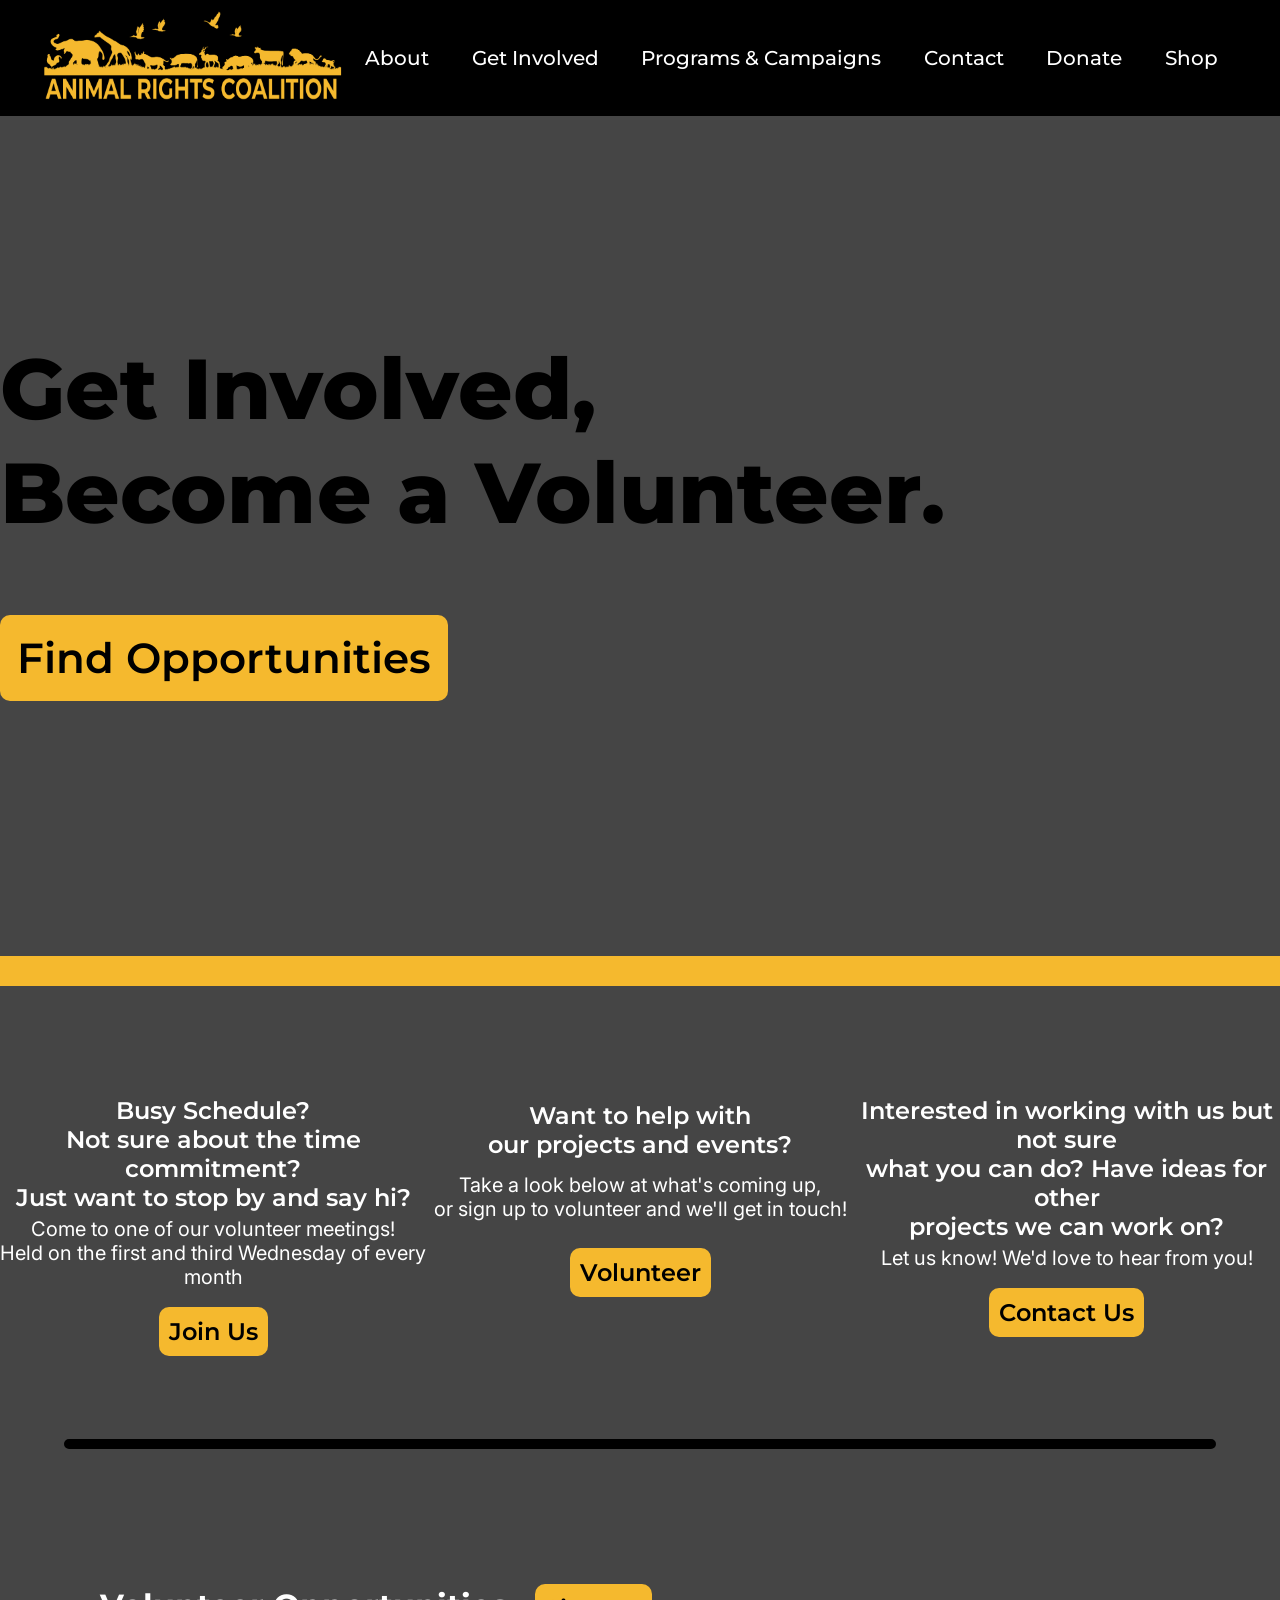
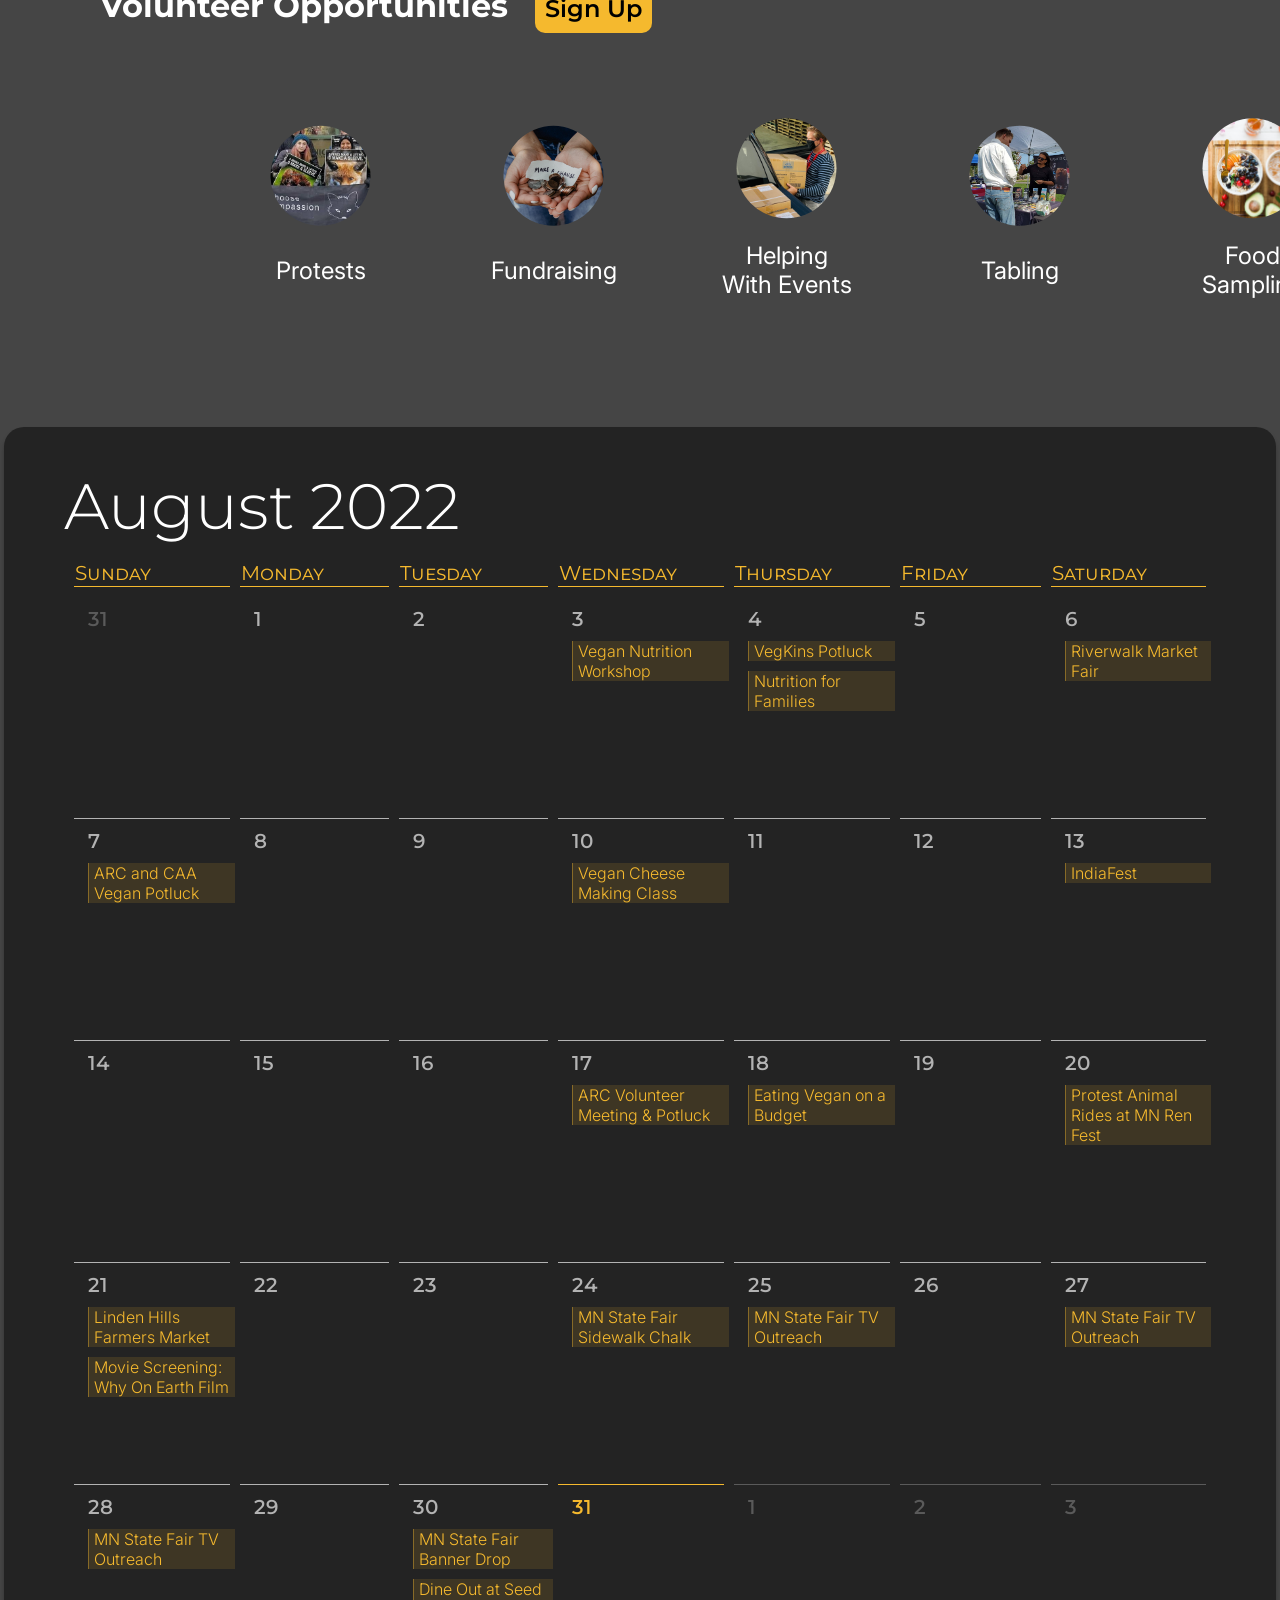
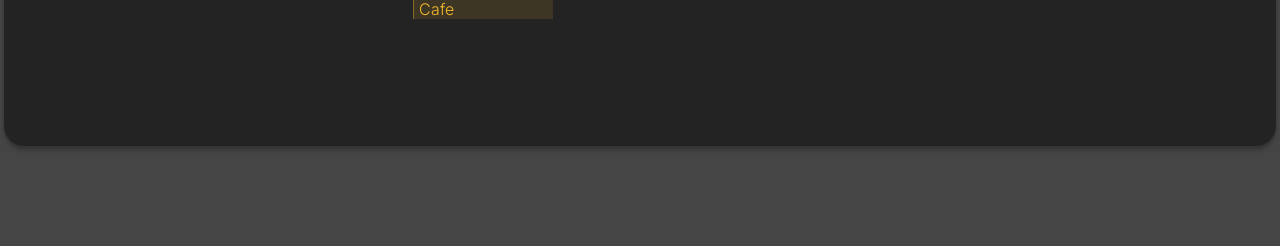
==== index.html @ a25391f8 "Rename getInvolved.html to index.html" ====
<!DOCTYPE html>
<html lang="en">
<head>
    <meta charset="UTF-8">
    <meta http-equiv="X-UA-Compatible" content="IE=edge">
    <meta name="viewport" content="width=device-width, initial-scale=1.0">
    <link rel="stylesheet" href="style.css">
    <link rel="preconnect" href="https://fonts.googleapis.com">
    <link rel="preconnect" href="https://fonts.gstatic.com" crossorigin>
    <link href="https://fonts.googleapis.com/css2?family=Montserrat:ital,wght@0,100;0,200;0,300;0,400;0,500;0,600;0,700;0,800;0,900;1,100;1,200;1,300;1,400;1,500;1,600;1,700;1,800;1,900&display=swap" rel="stylesheet">
    <link rel="preconnect" href="https://fonts.googleapis.com">
    <link rel="preconnect" href="https://fonts.gstatic.com" crossorigin>
    <link rel="icon" type="image/x-icon" href="/assets/img/arc-logo.png">
    <link href="https://fonts.googleapis.com/css2?family=Inter:wght@100;200;300;400;500;600;700;800;900&display=swap" rel="stylesheet">
    <title>Animal Rights Coalition</title>
    <!--This code written by Alec Friedman-->
</head>
<body>
    <div class="pageContent">
        <div class="aboveFold">
        <div class="navContainer">
        <nav>
            <a href="../index.html">
                <img id="topNavLogo" src="../assets/img/Logo-Crop.png" alt="Animal Rights Coalition">
            </a>
            <a class="navItem">
                About
            </a>
            <a class="navItem">
                Get Involved
            </a>
            <a class="navItem">
                Programs & Campaigns
            </a>
            <a class="navItem">
                Contact
            </a>
            <a class="navItem">
                Donate
            </a>
            <a class="navItem">
                Shop
            </a>
        </nav>
        </div>
        <section id="hero">
            <div id="heroGroup">
                <h1 id="heroText">
                    Get Involved,<br>Become a Volunteer.
                </h1>
                <button id="heroButton">
                    Find Opportunities
                </button>
            </div>
        </section>
        <hr id="foldDivider">
        </div>
        <section class="ctaRow">
            <div id="cta1" class="cta">
                <div class="ctaHead">
                    Busy Schedule?<br>Not sure about the time commitment?<br>Just want to stop by and say hi?
                </div>
                <div class="ctaBody">
                    Come to one of our volunteer meetings!<br>Held on the first and third Wednesday of every month
                </div>
                <button class="ctaButton">
                    Join Us
                </button>
            </div>
            <div id="cta2" class="cta">
                <div class="ctaHead">
                    Want to help with<br>our projects and events?
                </div>
                <div class="ctaBody">
                    Take a look below at what's coming up,<br>or sign up to volunteer and we'll get in touch!
                </div>
                <button class="ctaButton">
                    Volunteer
                </button>
            </div>
            <div id="cta3" class="cta">
                <div class="ctaHead">
                    Interested in working with us but not sure<br>what you can do? Have ideas for other<br>projects we can work on?
                </div>
                <div class="ctaBody">
                    Let us know! We'd love to hear from you!
                </div>
                <button id="ctaButton">
                    Contact Us
                </button>
            </div>
        </section>
        <hr class="contentDivider">
        <section class="opportunities">
            <h2 class="oppsLabel">
                Volunteer Opportunities
                <button id="signUp">
                    Sign Up
                </button>
            </h2>
            <div class="oppsRow">
                <div id="protests" class="oppCard">
                    <div id="protestsImg" role="img" alt="Protests" class="oppImg"></div>
                    Protests
                </div>
                <div id="fundraising" class="oppCard">
                    <div id="fundImg" role="img" alt="Protests" class="oppImg"></div>
                    Fundraising
                </div>
                <div id="events" class="oppCard">
                    <div id="eventImg" role="img" alt="Events" class="oppImg"></div>
                    Helping With Events
                </div>
                <div id="tabling" class="oppCard">
                    <div id="tableImg" role="img" alt="Tabling" class="oppImg"></div>
                    Tabling
                </div>
                <div id="food" class="oppCard">
                    <div id="foodImg" role="img" alt="Food Sampling" class="oppImg"></div>
                    Food Sampling
                </div>
            </div>
            
        </section>
        <section class="calendarSection">
                <h2 id="calTitle">August 2022</h2>
                <table class="calendar">
                    <thead class="calDayRow">
                    <tr>
                        <td class="calDayHead">Sunday</td>
                        <td class="calDayHead">Monday</td>
                        <td class="calDayHead">Tuesday</td>
                        <td class="calDayHead">Wednesday</td>
                        <td class="calDayHead">Thursday</td>
                        <td class="calDayHead">Friday</td>
                        <td class="calDayHead">Saturday</td>
                    </tr>
                    </thead>
                    <tbody>
                        <tr>
                            <td class="calDay calOut calTopRow">
                                31
                            </td>
                            <td class="calDay calTopRow">
                                1
                            </td>
                            <td class="calDay calTopRow">
                                2
                            </td>
                            <td class="calDay calTopRow">
                                3
                                <ul class="calEvents">
                                    <li class="calItem">Vegan Nutrition Workshop</li>
                                </ul>
                            </td>
                            <td class="calDay calTopRow">
                                4
                                <ul class="calEvents">
                                    <li class="calItem">VegKins Potluck</li>
                                    <li class="calItem">Nutrition for Families</li>
                                </ul>
                            </td>
                            <td class="calDay calTopRow">
                                5
                            </td>
                            <td class="calDay calTopRow">
                                6
                                <ul class="calEvents">
                                    <li class="calItem">Riverwalk Market Fair</li>
                                </ul>
                            </td>
                        </tr>
                        <tr>
                            <td class="calDay">
                                7
                                <ul class="calEvents">
                                    <li class="calItem">ARC and CAA Vegan Potluck</li>
                                </ul>
                            </td>
                            <td class="calDay">
                                8
                            </td>
                            <td class="calDay">
                                9
                            </td>
                            <td class="calDay">
                                10
                                <ul class="calEvents">
                                    <li class="calItem">Vegan Cheese Making Class</li>
                                </ul>
                            </td>
                            <td class="calDay">
                                11
                            </td>
                            <td class="calDay">
                                12
                            </td>
                            <td class="calDay">
                                13
                                <ul class="calEvents">
                                    <li class="calItem">IndiaFest</li>
                                </ul>
                            </td>
                        </tr>
                        <tr>
                            <td class="calDay">
                                14
                            </td>
                            <td class="calDay">
                                15
                            </td>
                            <td class="calDay">
                                16
                            </td>
                            <td class="calDay">
                                17
                                <ul class="calEvents">
                                    <li class="calItem">ARC Volunteer Meeting & Potluck</li>
                                </ul>
                            </td>
                            <td class="calDay">
                                18
                                <ul class="calEvents">
                                    <li class="calItem">Eating Vegan on a Budget</li>
                                </ul>
                            </td>
                            <td class="calDay">
                                19
                            </td>
                            <td class="calDay">
                                20
                                <ul class="calEvents">
                                    <li class="calItem">Protest Animal Rides at MN Ren Fest</li>
                                </ul>
                            </td>
                        </tr>
                        <tr>
                            <td class="calDay">
                                21
                                <ul class="calEvents">
                                    <li class="calItem">Linden Hills Farmers Market</li>
                                    <li class="calItem">Movie Screening: Why On Earth Film</li>
                                </ul>
                            </td>
                            <td class="calDay">
                                22
                            </td>
                            <td class="calDay">
                                23
                            </td>
                            <td class="calDay">
                                24
                                <ul class="calEvents">
                                    <li class="calItem">MN State Fair Sidewalk Chalk</li>
                                </ul>
                            </td>
                            <td class="calDay">
                                25
                                <ul class="calEvents">
                                    <li class="calItem">MN State Fair TV Outreach</li>
                                </ul>
                            </td>
                            <td class="calDay">
                                26
                            </td>
                            <td class="calDay">
                                27
                                <ul class="calEvents">
                                    <li class="calItem">MN State Fair TV Outreach</li>
                                </ul>
                            </td>
                        </tr>
                        <tr>
                            <td class="calDay">
                                28
                                <ul class="calEvents">
                                    <li class="calItem">MN State Fair TV Outreach</li>
                                </ul>
                            </td>
                            <td class="calDay">
                                29
                            </td>
                            <td class="calDay">
                                30
                                <ul class="calEvents">
                                    <li class="calItem">MN State Fair Banner Drop</li>
                                    <li class="calItem">Dine Out at Seed Cafe</li>
                                </ul>
                            </td>
                            <td class="calDay calToday">
                                31
                            </td>
                            <td class="calDay calOut">
                                1
                            </td>
                            <td class="calDay calOut">
                                2
                            </td>
                            <td class="calDay calOut">
                                3
                            </td>
                        </tr>
                    </tbody>
                </table>
                <!--<iframe src="https://calendar.google.com/calendar/u/0/embed?src=6479s5ffs7p09ncuts0v5jegj4@group.calendar.google.com&ctz=America/Chicago" id="arcCalendar"></iframe>-->
            </section>
    </div>
</body>
</html>
---- style.css ----
/*This code written by Alec Friedman*/
body {
    background-color: #454545;
    margin: 0;
    padding-bottom: 100px;
}
.pageContent {
    display: flex;
    flex-direction: column;
    align-items: center;
    padding: 0;
    gap: 100px;
}
.aboveFold {
    width: 100%;
}
.navContainer {
    width: 100%;
    background: #000000;
    display: flex;
    flex-direction: row;
    justify-content: space-around;
    margin: 0;
}
nav {
    width: 100%;
    margin: 0;
    height: fit-content;
    max-width: 1600px;
    max-height: 120px;
    display: flex;
    flex-direction: row;
    justify-content: space-evenly;
    align-items: center;
    padding: 10px 40px;
    left: 0px;
    top: 0px;
}
#topNavLogo {
    max-width: 300px;
    max-height: 100px;
}
.navItem {
    color: #ffffff;
    font-family: Montserrat;
    font-weight: 500;
    font-size: 20px;
    cursor: pointer;
    padding: 20px;
}
.navItem:hover {
    color: #f5b92e;
    text-decoration: underline;
    transition: 0.5s ease;
}
#hero {
    margin-left: 0;
    display: flex;
    flex-direction: column;
    justify-content: space-between;
    align-items: center;
    padding: 150px 0px;
    position: relative;
    width: 100%;
    height: 550px;
    gap: 85px;
    background-image: url(/assets/img/arcHeroSphynx.png);
    background-size: cover;
    background-position: center;
}
#heroGroup {
    max-width: 1400px;
    height: 400px;
    flex: none;
    width: 100%;
}
#heroText {
    font-family: Montserrat;
    font-weight: 800;
    font-size: 85px;
    line-height: 104px;
}
#heroButton {
    width: fit-content;
    height: fit-content;
    top: 526px;
    left: 78px;
    border-radius: 10px;
    padding: 17px;
    background-color: #f5b92e;
    color: #000000;
    border: none;
    font-family: Montserrat;
    font-weight: 600;
    font-size: 42px;
    cursor: pointer;
}
#heroButton:hover {
    background-color: #fad786;
    transition: 0.2s ease;
}
#foldDivider {
    position: absolute;
    width: 100%;
    margin-top: -10px;
    box-sizing: border-box;
    border: 15px solid #f5b92e;
}
.ctaRow {
    display: flex;
    flex-direction: row;
    justify-content: space-between;
    align-items: center;
    padding: 15px 20px;
    width: 100%;
    height: 235px;
    max-width: 1600px;
    order: 1;
}
.cta {
    display: flex;
    flex-direction: column;
    justify-content: space-around;
    align-items: center;
    gap: 5px;
    width: 526px;
    height: 205px;
}
.ctaHead {
    font-family: Montserrat;
    font-weight: 600;
    font-size: 24px;
    line-height: 29px;
    display: flex;
    align-items: center;
    text-align: center;
    color: #ffffff;
}
.ctaBody {
    font-family: Inter;
    font-weight: 400;
    font-size: 20px;
    text-align: center;
    color: #ffffff;
}
.ctaRow button {
    margin-top: 3%;
}
Button {
    text-align: center;
    padding: 10px;
    background: #f5b92e;
    border-radius: 10px;
    border: none;
    font-family: Montserrat;
    font-weight: 600;
    font-size: 24px;
    color: #000000;
    cursor: pointer;
}
Button:hover {
    background-color: #fad786;
    transition: 0.2s ease;
}
.contentDivider {
    width: 90%;
    box-sizing: border-box;
    border: 5px solid #000000;
    border-radius: 10px;
    order: 2;
}
.opportunities {
    margin: auto;
    max-width: 1600px;
    width: 100%;
    height: 370px;
    order: 3;
    display: flex;
    flex-direction: column;
    gap: 50px;
}
#signUp {
    margin-left: 1.5%;
    display: inline;
}
.oppsLabel {
    padding-left: 100px;
    font-family: Montserrat;
    font-weight: 700;
    font-size: 32px;
    color: #ffffff;
}
.oppsRow {
    display: flex;
    flex-direction: row;
    justify-content: space-between;
    align-items: flex-start;
    padding: 0 254px;
    gap: 100px;
}
.oppCard {
    display: flex;
    flex-direction: column;
    align-items: center;
    gap: 14px;
    width: 190px;
    height: 190px;
    font-family: Inter;
    font-weight: 400;
    font-size: 24px;
    color: #ffffff;
    text-align: center;
    transition: 0.2s ease-in-out;
    cursor: pointer;
}
.oppCard:hover {
    transform: scale(1.05);
    transition: 0.2s ease-in-out;
}
.oppImg {
    width: 133px;
    height: 133px;
    clip-path: circle(50px);
}
#protestsImg {
    background-image: url(/assets/img/protest2.jpeg);
    background-size: 347px auto;
    background-position: 217px -51px;
}
#fundImg {
    background-image: url(/assets/img/fundraising.jpg);
    background-size: 200px auto;
    background-position: 368px 130px;
}
#eventImg {
    background-image: url(/assets/img/eventPrep.jpg);
    background-size: 132px auto;
    background-position: 134px 162px;
}
#tableImg {
    background-image: url(/assets/img/tabling.png);
    background-size: 113px auto;
    background-position: 12px 126px;
}
#foodImg {
    background-image: url(/assets/img/foodSampling.jpg);
    background-size: 160px auto;
    background-position: 120px 116px;
}
.calendar {
    order: 4;
    width: 90%;
    height: auto;
    margin: auto;
}
#arcCalendar {
    width: 100%;
    height: 40em;
}
.calendarSection {
    display: flex;
    flex-direction: column;
    align-items: flex-start;
    padding: 40px 60px;
    gap: 5px;
    margin: 0 50px;
    width: 90%;
    max-width: 1600px;
    background: #232323;
    box-shadow: 0px 4px 4px rgba(0,0,0,0.25);
    border-radius: 20px;
    order: 4;
}
#calTitle {
    font-family: Montserrat;
    font-weight: 300;
    font-size: 64px;
    color: #ffffff;
    margin: 0;
}
.calendar {
    width: 100%;
    border-spacing: 10px;
}
.calDayHead {
    font-family: Montserrat;
    font-weight: 400;
    font-size: 20px;
    color: #f5b92e;
    border-bottom: 1px solid #f5b92e;
    font-variant: small-caps;
}
.calDay {
    width: 195px;
    height: 200px;
    padding-top: 10px;
    padding-left: 14px;
    vertical-align: top;
    font-family: Montserrat;
    font-weight: 550;
    font-size: 20px;
    color: #b3b3b3;
    border-top: 1px solid #b3b3b3;
}
.calOut {
    border-color: #5a5a5a;
    color: #5a5a5a;
}
.calToday {
    border-color: #f5b92e;
    color: #f5b92e;
}
.calTopRow {
    border: none;
}
.calEvents {
    margin: 0;
    padding: 10px 0;
}
.calItem {
    width: 100%;
    font-family: Inter;
    font-weight: 300;
    font-size: 16px;
    margin-bottom: 10px;
    list-style-type: none;
    background-color: rgba(245, 185, 46, 0.13);
    color:#f5b92e;
    cursor: pointer;
    transition: 0.2s ease;
    padding-left: 5px;
    border-left: 1px solid rgba(245, 185, 46, 0.4);
}
.calItem:hover {
    background-color: rgba(245, 185, 46, 0.2);
}
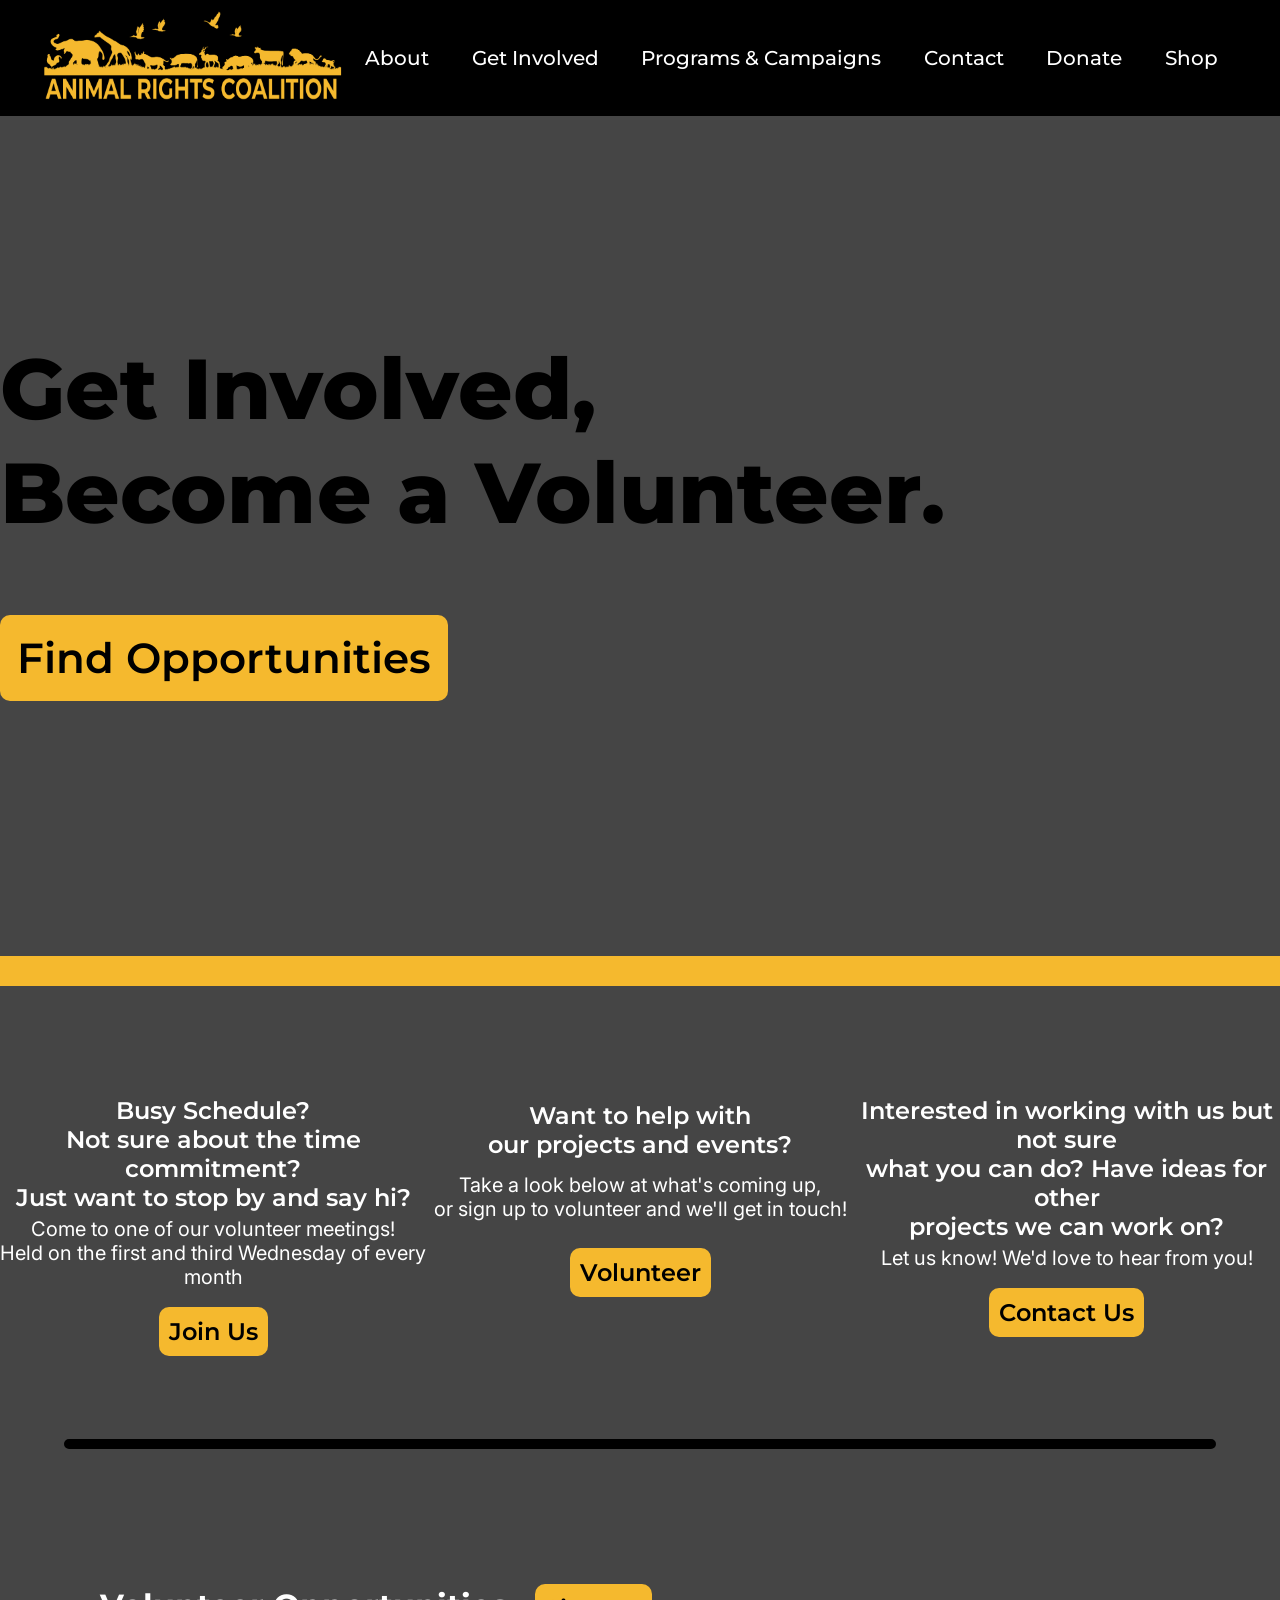
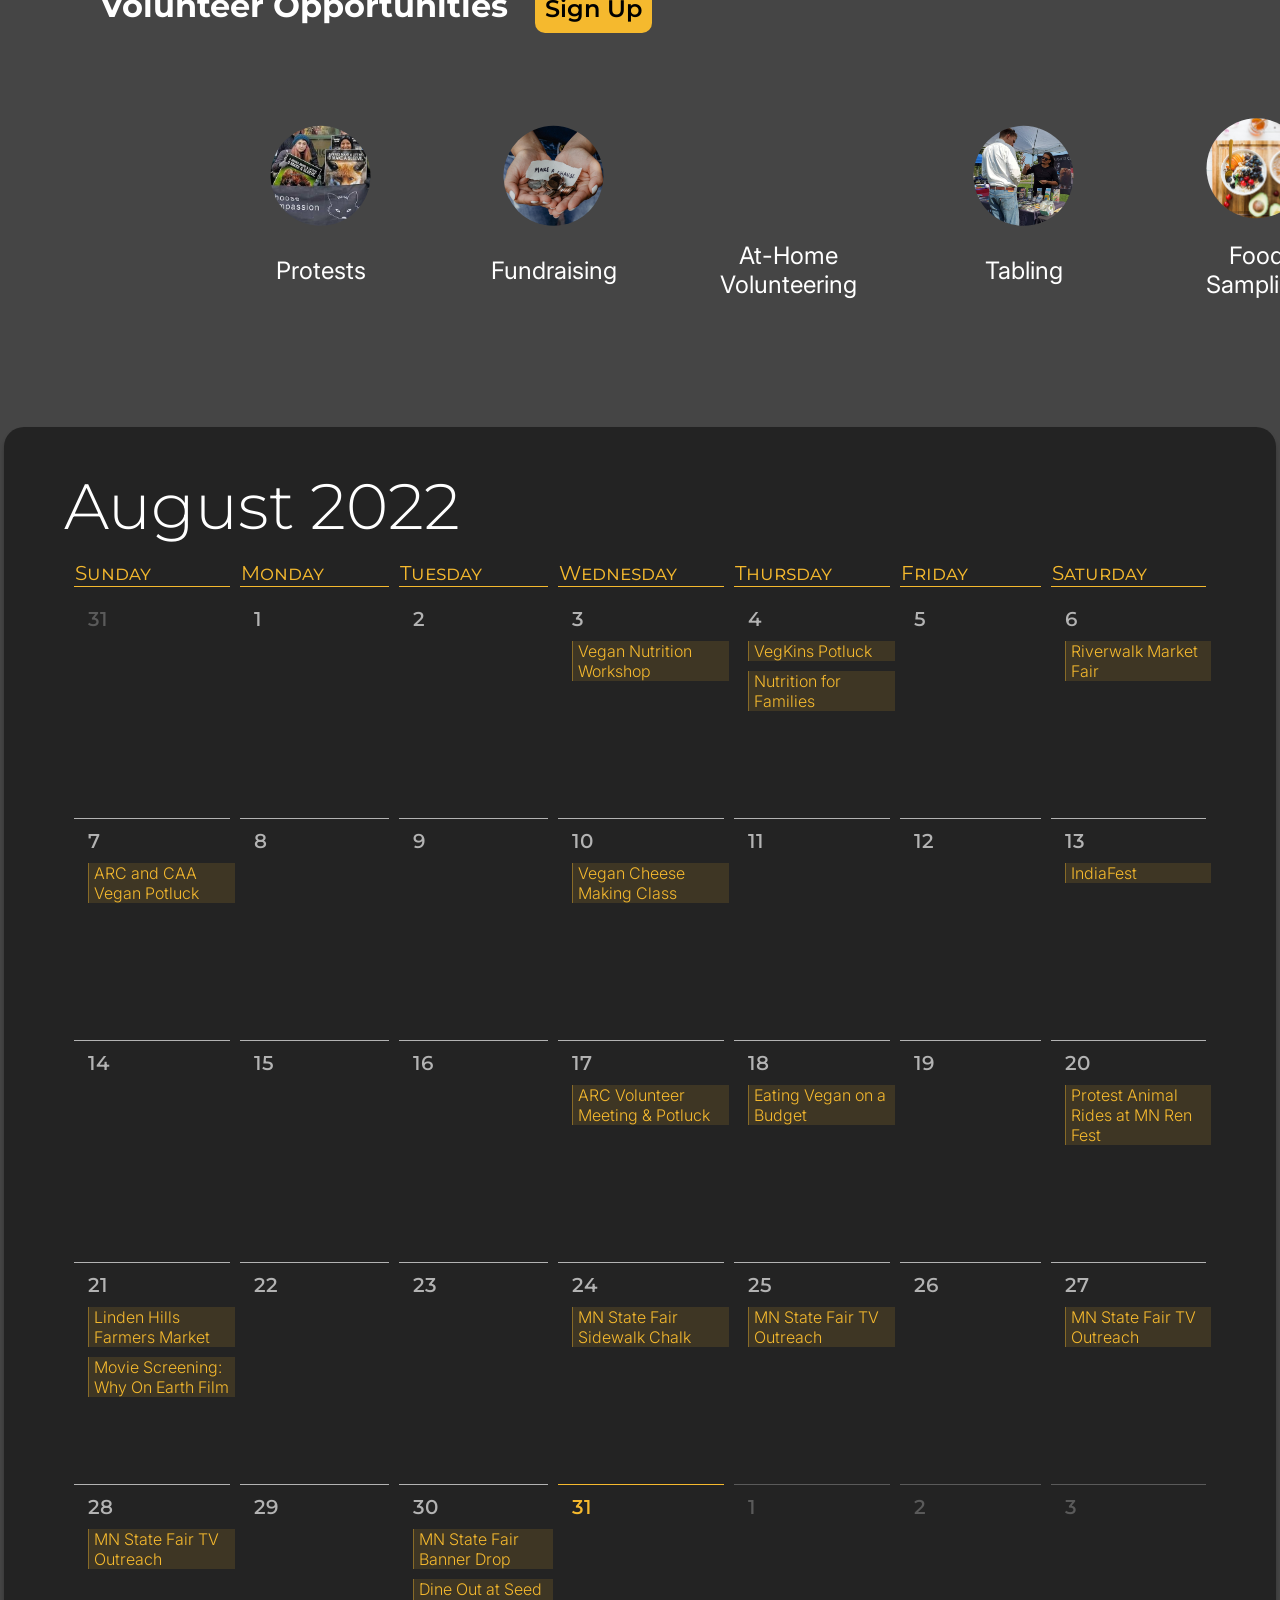
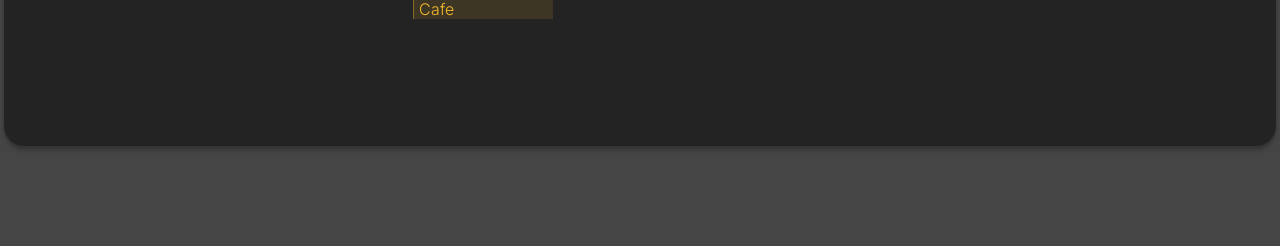
==== commit 5e3c4df2: "Update 2022.08.29-2115" ====
--- a/index.html
+++ b/index.html
@@ -10,7 +10,8 @@
     <link href="https://fonts.googleapis.com/css2?family=Montserrat:ital,wght@0,100;0,200;0,300;0,400;0,500;0,600;0,700;0,800;0,900;1,100;1,200;1,300;1,400;1,500;1,600;1,700;1,800;1,900&display=swap" rel="stylesheet">
     <link rel="preconnect" href="https://fonts.googleapis.com">
     <link rel="preconnect" href="https://fonts.gstatic.com" crossorigin>
-    <link rel="icon" type="image/x-icon" href="/assets/img/arc-logo.png">
+    <link rel="icon" type="image/x-icon" href="/assets/arc-logo.png">
+    <link rel="icon" type="image/x-icon" href="/assets/img/Logo-Crop.png">
     <link href="https://fonts.googleapis.com/css2?family=Inter:wght@100;200;300;400;500;600;700;800;900&display=swap" rel="stylesheet">
     <title>Animal Rights Coalition</title>
     <!--This code written by Alec Friedman-->
@@ -21,7 +22,7 @@
         <div class="navContainer">
         <nav>
             <a href="../index.html">
-                <img id="topNavLogo" src="../assets/img/Logo-Crop.png" alt="Animal Rights Coalition">
+                <img id="topNavLogo" src="../assets/Logo-Crop.png" alt="Animal Rights Coalition">
             </a>
             <a class="navItem">
                 About
@@ -109,7 +110,7 @@
                 </div>
                 <div id="events" class="oppCard">
                     <div id="eventImg" role="img" alt="Events" class="oppImg"></div>
-                    Helping With Events
+                    At-Home Volunteering
                 </div>
                 <div id="tabling" class="oppCard">
                     <div id="tableImg" role="img" alt="Tabling" class="oppImg"></div>
--- a/style.css
+++ b/style.css
@@ -64,7 +64,7 @@
     width: 100%;
     height: 550px;
     gap: 85px;
-    background-image: url(/assets/img/arcHeroSphynx.png);
+    background-image: url(/assets/arcHeroSphynx.png);
     background-size: cover;
     background-position: center;
 }
@@ -223,27 +223,27 @@
     clip-path: circle(50px);
 }
 #protestsImg {
-    background-image: url(/assets/img/protest2.jpeg);
+    background-image: url(/assets/protest2.jpeg);
     background-size: 347px auto;
     background-position: 217px -51px;
 }
 #fundImg {
-    background-image: url(/assets/img/fundraising.jpg);
+    background-image: url(/assets/fundraising.jpg);
     background-size: 200px auto;
     background-position: 368px 130px;
 }
 #eventImg {
-    background-image: url(/assets/img/eventPrep.jpg);
+    background-image: url(/assets/atHomeEvents.jpg);
     background-size: 132px auto;
     background-position: 134px 162px;
 }
 #tableImg {
-    background-image: url(/assets/img/tabling.png);
+    background-image: url(/assets/tabling.png);
     background-size: 113px auto;
     background-position: 12px 126px;
 }
 #foodImg {
-    background-image: url(/assets/img/foodSampling.jpg);
+    background-image: url(/assets/foodSampling.jpg);
     background-size: 160px auto;
     background-position: 120px 116px;
 }
